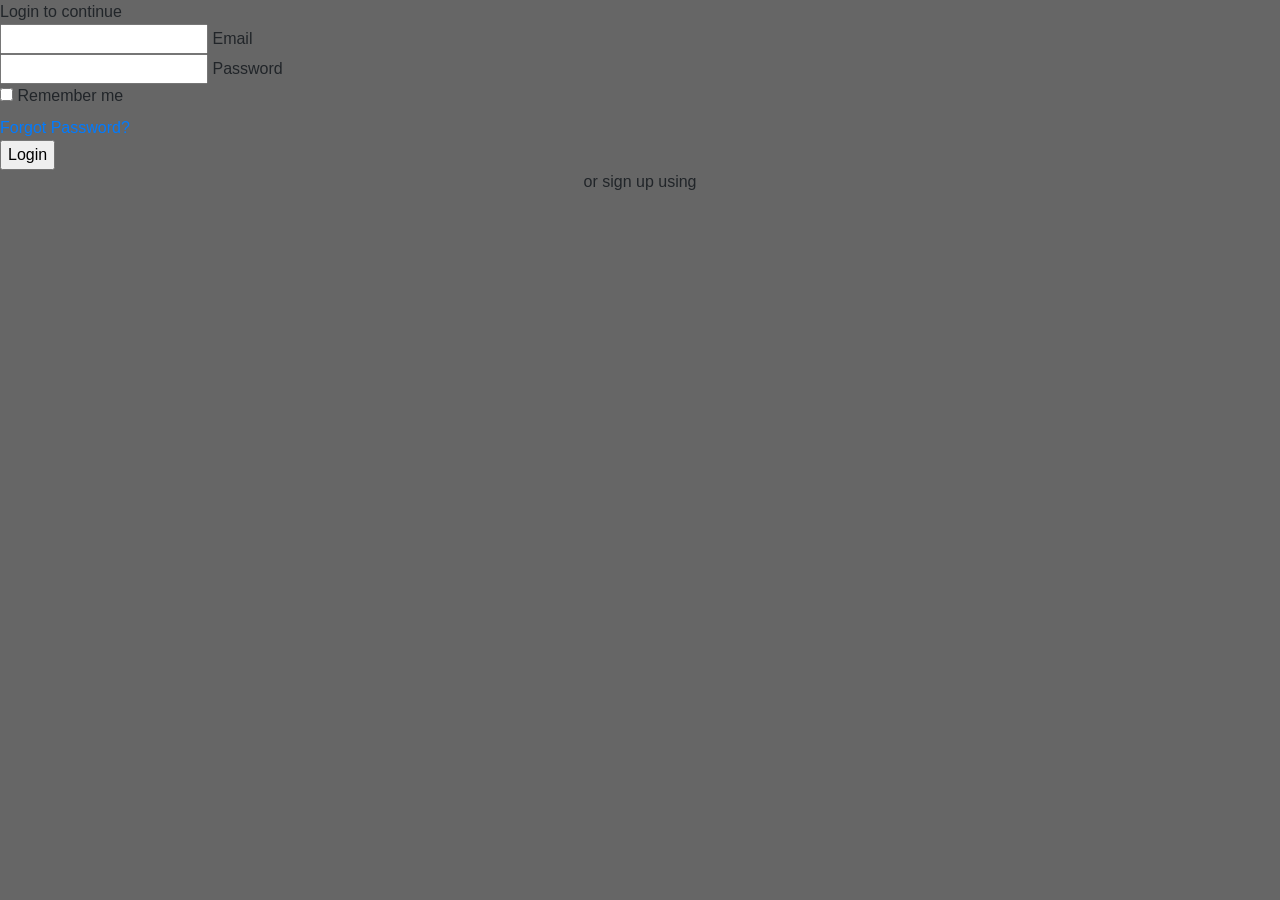
==== login/index.html @ 055d7968 "merapikan folder" ====
<!DOCTYPE html>
<html lang="en">
<head>
	<title>Login V18</title>
	<meta charset="UTF-8">
	<meta name="viewport" content="width=device-width, initial-scale=1">
<!--===============================================================================================-->	
	<link rel="icon" type="image/png" href="images/icons/favicon.ico"/>
<!--===============================================================================================-->
	<link rel="stylesheet" type="text/css" href="vendor/bootstrap/css/bootstrap.min.css">
<!--===============================================================================================-->
	<link rel="stylesheet" type="text/css" href="fonts/font-awesome-4.7.0/css/font-awesome.min.css">
<!--===============================================================================================-->
	<link rel="stylesheet" type="text/css" href="fonts/Linearicons-Free-v1.0.0/icon-font.min.css">
<!--===============================================================================================-->
	<link rel="stylesheet" type="text/css" href="vendor/animate/animate.css">
<!--===============================================================================================-->	
	<link rel="stylesheet" type="text/css" href="vendor/css-hamburgers/hamburgers.min.css">
<!--===============================================================================================-->
	<link rel="stylesheet" type="text/css" href="vendor/animsition/css/animsition.min.css">
<!--===============================================================================================-->
	<link rel="stylesheet" type="text/css" href="vendor/select2/select2.min.css">
<!--===============================================================================================-->	
	<link rel="stylesheet" type="text/css" href="vendor/daterangepicker/daterangepicker.css">
<!--===============================================================================================-->
	<link rel="stylesheet" type="text/css" href="css/util.css">
	<link rel="stylesheet" type="text/css" href="css/main.css">
<!--===============================================================================================-->
</head>
<body style="background-color: #666666;">
	
	<div class="limiter">
		<div class="container-login100">
			<div class="wrap-login100">
				<form class="login100-form validate-form">
					<span class="login100-form-title p-b-43">
						Login to continue
					</span>
					
					
					<div class="wrap-input100 validate-input" data-validate = "Valid email is required: ex@abc.xyz">
						<input class="input100" type="text" name="email">
						<span class="focus-input100"></span>
						<span class="label-input100">Email</span>
					</div>
					
					
					<div class="wrap-input100 validate-input" data-validate="Password is required">
						<input class="input100" type="password" name="pass">
						<span class="focus-input100"></span>
						<span class="label-input100">Password</span>
					</div>

					<div class="flex-sb-m w-full p-t-3 p-b-32">
						<div class="contact100-form-checkbox">
							<input class="input-checkbox100" id="ckb1" type="checkbox" name="remember-me">
							<label class="label-checkbox100" for="ckb1">
								Remember me
							</label>
						</div>

						<div>
							<a href="#" class="txt1">
								Forgot Password?
							</a>
						</div>
					</div>
			

					<div class="container-login100-form-btn">
						<button class="login100-form-btn">
							Login
						</button>
					</div>
					
					<div class="text-center p-t-46 p-b-20">
						<span class="txt2">
							or sign up using
						</span>
					</div>

					<div class="login100-form-social flex-c-m">
						<a href="#" class="login100-form-social-item flex-c-m bg1 m-r-5">
							<i class="fa fa-facebook-f" aria-hidden="true"></i>
						</a>

						<a href="#" class="login100-form-social-item flex-c-m bg2 m-r-5">
							<i class="fa fa-twitter" aria-hidden="true"></i>
						</a>
					</div>
				</form>

				<div class="login100-more" style="background-image: url('images/bg-01.jpg');">
				</div>
			</div>
		</div>
	</div>
	
	

	
	
<!--===============================================================================================-->
	<script src="vendor/jquery/jquery-3.2.1.min.js"></script>
<!--===============================================================================================-->
	<script src="vendor/animsition/js/animsition.min.js"></script>
<!--===============================================================================================-->
	<script src="vendor/bootstrap/js/popper.js"></script>
	<script src="vendor/bootstrap/js/bootstrap.min.js"></script>
<!--===============================================================================================-->
	<script src="vendor/select2/select2.min.js"></script>
<!--===============================================================================================-->
	<script src="vendor/daterangepicker/moment.min.js"></script>
	<script src="vendor/daterangepicker/daterangepicker.js"></script>
<!--===============================================================================================-->
	<script src="vendor/countdowntime/countdowntime.js"></script>
<!--===============================================================================================-->
	<script src="js/main.js"></script>

</body>
</html>
---- login/vendor/css-hamburgers/hamburgers.min.css ----
/*!
 * Hamburgers
 * @description Tasty CSS-animated hamburgers
 * @author Jonathan Suh @jonsuh
 * @site https://jonsuh.com/hamburgers
 * @link https://github.com/jonsuh/hamburgers
 */.hamburger{font:inherit;display:inline-block;overflow:visible;margin:0;padding:15px;cursor:pointer;transition-timing-function:linear;transition-duration:.15s;transition-property:opacity,filter;text-transform:none;color:inherit;border:0;background-color:transparent}.hamburger:hover{opacity:.7}.hamburger-box{position:relative;display:inline-block;width:40px;height:24px}.hamburger-inner{top:50%;display:block;margin-top:-2px}.hamburger-inner,.hamburger-inner:after,.hamburger-inner:before{position:absolute;width:40px;height:4px;transition-timing-function:ease;transition-duration:.15s;transition-property:transform;border-radius:4px;background-color:#000}.hamburger-inner:after,.hamburger-inner:before{display:block;content:''}.hamburger-inner:before{top:-10px}.hamburger-inner:after{bottom:-10px}.hamburger--3dx .hamburger-box{perspective:80px}.hamburger--3dx .hamburger-inner{transition:transform .2s cubic-bezier(.645,.045,.355,1),background-color 0s cubic-bezier(.645,.045,.355,1) .1s}.hamburger--3dx .hamburger-inner:after,.hamburger--3dx .hamburger-inner:before{transition:transform 0s cubic-bezier(.645,.045,.355,1) .1s}.hamburger--3dx.is-active .hamburger-inner{transform:rotateY(180deg);background-color:transparent}.hamburger--3dx.is-active .hamburger-inner:before{transform:translate3d(0,10px,0) rotate(45deg)}.hamburger--3dx.is-active .hamburger-inner:after{transform:translate3d(0,-10px,0) rotate(-45deg)}.hamburger--3dx-r .hamburger-box{perspective:80px}.hamburger--3dx-r .hamburger-inner{transition:transform .2s cubic-bezier(.645,.045,.355,1),background-color 0s cubic-bezier(.645,.045,.355,1) .1s}.hamburger--3dx-r .hamburger-inner:after,.hamburger--3dx-r .hamburger-inner:before{transition:transform 0s cubic-bezier(.645,.045,.355,1) .1s}.hamburger--3dx-r.is-active .hamburger-inner{transform:rotateY(-180deg);background-color:transparent}.hamburger--3dx-r.is-active .hamburger-inner:before{transform:translate3d(0,10px,0) rotate(45deg)}.hamburger--3dx-r.is-active .hamburger-inner:after{transform:translate3d(0,-10px,0) rotate(-45deg)}.hamburger--3dy .hamburger-box{perspective:80px}.hamburger--3dy .hamburger-inner{transition:transform .2s cubic-bezier(.645,.045,.355,1),background-color 0s cubic-bezier(.645,.045,.355,1) .1s}.hamburger--3dy .hamburger-inner:after,.hamburger--3dy .hamburger-inner:before{transition:transform 0s cubic-bezier(.645,.045,.355,1) .1s}.hamburger--3dy.is-active .hamburger-inner{transform:rotateX(-180deg);background-color:transparent}.hamburger--3dy.is-active .hamburger-inner:before{transform:translate3d(0,10px,0) rotate(45deg)}.hamburger--3dy.is-active .hamburger-inner:after{transform:translate3d(0,-10px,0) rotate(-45deg)}.hamburger--3dy-r .hamburger-box{perspective:80px}.hamburger--3dy-r .hamburger-inner{transition:transform .2s cubic-bezier(.645,.045,.355,1),background-color 0s cubic-bezier(.645,.045,.355,1) .1s}.hamburger--3dy-r .hamburger-inner:after,.hamburger--3dy-r .hamburger-inner:before{transition:transform 0s cubic-bezier(.645,.045,.355,1) .1s}.hamburger--3dy-r.is-active .hamburger-inner{transform:rotateX(180deg);background-color:transparent}.hamburger--3dy-r.is-active .hamburger-inner:before{transform:translate3d(0,10px,0) rotate(45deg)}.hamburger--3dy-r.is-active .hamburger-inner:after{transform:translate3d(0,-10px,0) rotate(-45deg)}.hamburger--arrow.is-active .hamburger-inner:before{transform:translate3d(-8px,0,0) rotate(-45deg) scaleX(.7)}.hamburger--arrow.is-active .hamburger-inner:after{transform:translate3d(-8px,0,0) rotate(45deg) scaleX(.7)}.hamburger--arrow-r.is-active .hamburger-inner:before{transform:translate3d(8px,0,0) rotate(45deg) scaleX(.7)}.hamburger--arrow-r.is-active .hamburger-inner:after{transform:translate3d(8px,0,0) rotate(-45deg) scaleX(.7)}.hamburger--arrowalt .hamburger-inner:before{transition:top .1s ease .15s,transform .15s cubic-bezier(.165,.84,.44,1)}.hamburger--arrowalt .hamburger-inner:after{transition:bottom .1s ease .15s,transform .15s cubic-bezier(.165,.84,.44,1)}.hamburger--arrowalt.is-active .hamburger-inner:before{top:0;transition:top .1s ease,transform .15s cubic-bezier(.895,.03,.685,.22) .1s;transform:translate3d(-8px,-10px,0) rotate(-45deg) scaleX(.7)}.hamburger--arrowalt.is-active .hamburger-inner:after{bottom:0;transition:bottom .1s ease,transform .15s cubic-bezier(.895,.03,.685,.22) .1s;transform:translate3d(-8px,10px,0) rotate(45deg) scaleX(.7)}.hamburger--arrowalt-r .hamburger-inner:before{transition:top .1s ease .15s,transform .15s cubic-bezier(.165,.84,.44,1)}.hamburger--arrowalt-r .hamburger-inner:after{transition:bottom .1s ease .15s,transform .15s cubic-bezier(.165,.84,.44,1)}.hamburger--arrowalt-r.is-active .hamburger-inner:before{top:0;transition:top .1s ease,transform .15s cubic-bezier(.895,.03,.685,.22) .1s;transform:translate3d(8px,-10px,0) rotate(45deg) scaleX(.7)}.hamburger--arrowalt-r.is-active .hamburger-inner:after{bottom:0;transition:bottom .1s ease,transform .15s cubic-bezier(.895,.03,.685,.22) .1s;transform:translate3d(8px,10px,0) rotate(-45deg) scaleX(.7)}.hamburger--boring .hamburger-inner,.hamburger--boring .hamburger-inner:after,.hamburger--boring .hamburger-inner:before{transition-property:none}.hamburger--boring.is-active .hamburger-inner{transform:rotate(45deg)}.hamburger--boring.is-active .hamburger-inner:before{top:0;opacity:0}.hamburger--boring.is-active .hamburger-inner:after{bottom:0;transform:rotate(-90deg)}.hamburger--collapse .hamburger-inner{top:auto;bottom:0;transition-delay:.15s;transition-timing-function:cubic-bezier(.55,.055,.675,.19);transition-duration:.15s}.hamburger--collapse .hamburger-inner:after{top:-20px;transition:top .3s cubic-bezier(.33333,.66667,.66667,1) .3s,opacity .1s linear}.hamburger--collapse .hamburger-inner:before{transition:top .12s cubic-bezier(.33333,.66667,.66667,1) .3s,transform .15s cubic-bezier(.55,.055,.675,.19)}.hamburger--collapse.is-active .hamburger-inner{transition-delay:.32s;transition-timing-function:cubic-bezier(.215,.61,.355,1);transform:translate3d(0,-10px,0) rotate(-45deg)}.hamburger--collapse.is-active .hamburger-inner:after{top:0;transition:top .3s cubic-bezier(.33333,0,.66667,.33333),opacity .1s linear .27s;opacity:0}.hamburger--collapse.is-active .hamburger-inner:before{top:0;transition:top .12s cubic-bezier(.33333,0,.66667,.33333) .18s,transform .15s cubic-bezier(.215,.61,.355,1) .42s;transform:rotate(-90deg)}.hamburger--collapse-r .hamburger-inner{top:auto;bottom:0;transition-delay:.15s;transition-timing-function:cubic-bezier(.55,.055,.675,.19);transition-duration:.15s}.hamburger--collapse-r .hamburger-inner:after{top:-20px;transition:top .3s cubic-bezier(.33333,.66667,.66667,1) .3s,opacity .1s linear}.hamburger--collapse-r .hamburger-inner:before{transition:top .12s cubic-bezier(.33333,.66667,.66667,1) .3s,transform .15s cubic-bezier(.55,.055,.675,.19)}.hamburger--collapse-r.is-active .hamburger-inner{transition-delay:.32s;transition-timing-function:cubic-bezier(.215,.61,.355,1);transform:translate3d(0,-10px,0) rotate(45deg)}.hamburger--collapse-r.is-active .hamburger-inner:after{top:0;transition:top .3s cubic-bezier(.33333,0,.66667,.33333),opacity .1s linear .27s;opacity:0}.hamburger--collapse-r.is-active .hamburger-inner:before{top:0;transition:top .12s cubic-bezier(.33333,0,.66667,.33333) .18s,transform .15s cubic-bezier(.215,.61,.355,1) .42s;transform:rotate(90deg)}.hamburger--elastic .hamburger-inner{top:2px;transition-timing-function:cubic-bezier(.68,-.55,.265,1.55);transition-duration:.4s}.hamburger--elastic .hamburger-inner:before{top:10px;transition:opacity .15s ease .4s}.hamburger--elastic .hamburger-inner:after{top:20px;transition:transform .4s cubic-bezier(.68,-.55,.265,1.55)}.hamburger--elastic.is-active .hamburger-inner{transition-delay:.1s;transform:translate3d(0,10px,0) rotate(135deg)}.hamburger--elastic.is-active .hamburger-inner:before{transition-delay:0s;opacity:0}.hamburger--elastic.is-active .hamburger-inner:after{transition-delay:.1s;transform:translate3d(0,-20px,0) rotate(-270deg)}.hamburger--elastic-r .hamburger-inner{top:2px;transition-timing-function:cubic-bezier(.68,-.55,.265,1.55);transition-duration:.4s}.hamburger--elastic-r .hamburger-inner:before{top:10px;transition:opacity .15s ease .4s}.hamburger--elastic-r .hamburger-inner:after{top:20px;transition:transform .4s cubic-bezier(.68,-.55,.265,1.55)}.hamburger--elastic-r.is-active .hamburger-inner{transition-delay:.1s;transform:translate3d(0,10px,0) rotate(-135deg)}.hamburger--elastic-r.is-active .hamburger-inner:before{transition-delay:0s;opacity:0}.hamburger--elastic-r.is-active .hamburger-inner:after{transition-delay:.1s;transform:translate3d(0,-20px,0) rotate(270deg)}.hamburger--emphatic{overflow:hidden}.hamburger--emphatic .hamburger-inner{transition:background-color .2s ease-in .25s}.hamburger--emphatic .hamburger-inner:before{left:0;transition:transform .2s cubic-bezier(.6,.04,.98,.335),top .05s linear .2s,left .2s ease-in .25s}.hamburger--emphatic .hamburger-inner:after{top:10px;right:0;transition:transform .2s cubic-bezier(.6,.04,.98,.335),top .05s linear .2s,right .2s ease-in .25s}.hamburger--emphatic.is-active .hamburger-inner{transition-delay:0s;transition-timing-function:ease-out;background-color:transparent}.hamburger--emphatic.is-active .hamburger-inner:before{top:-80px;left:-80px;transition:left .2s ease-out,top .05s linear .2s,transform .2s cubic-bezier(.075,.82,.165,1) .25s;transform:translate3d(80px,80px,0) rotate(45deg)}.hamburger--emphatic.is-active .hamburger-inner:after{top:-80px;right:-80px;transition:right .2s ease-out,top .05s linear .2s,transform .2s cubic-bezier(.075,.82,.165,1) .25s;transform:translate3d(-80px,80px,0) rotate(-45deg)}.hamburger--emphatic-r{overflow:hidden}.hamburger--emphatic-r .hamburger-inner{transition:background-color .2s ease-in .25s}.hamburger--emphatic-r .hamburger-inner:before{left:0;transition:transform .2s cubic-bezier(.6,.04,.98,.335),top .05s linear .2s,left .2s ease-in .25s}.hamburger--emphatic-r .hamburger-inner:after{top:10px;right:0;transition:transform .2s cubic-bezier(.6,.04,.98,.335),top .05s linear .2s,right .2s ease-in .25s}.hamburger--emphatic-r.is-active .hamburger-inner{transition-delay:0s;transition-timing-function:ease-out;background-color:transparent}.hamburger--emphatic-r.is-active .hamburger-inner:before{top:80px;left:-80px;transition:left .2s ease-out,top .05s linear .2s,transform .2s cubic-bezier(.075,.82,.165,1) .25s;transform:translate3d(80px,-80px,0) rotate(-45deg)}.hamburger--emphatic-r.is-active .hamburger-inner:after{top:80px;right:-80px;transition:right .2s ease-out,top .05s linear .2s,transform .2s cubic-bezier(.075,.82,.165,1) .25s;transform:translate3d(-80px,-80px,0) rotate(45deg)}.hamburger--slider .hamburger-inner{top:2px}.hamburger--slider .hamburger-inner:before{top:10px;transition-timing-function:ease;transition-duration:.2s;transition-property:transform,opacity}.hamburger--slider .hamburger-inner:after{top:20px}.hamburger--slider.is-active .hamburger-inner{transform:translate3d(0,10px,0) rotate(45deg)}.hamburger--slider.is-active .hamburger-inner:before{transform:rotate(-45deg) translate3d(-5.71429px,-6px,0);opacity:0}.hamburger--slider.is-active .hamburger-inner:after{transform:translate3d(0,-20px,0) rotate(-90deg)}.hamburger--slider-r .hamburger-inner{top:2px}.hamburger--slider-r .hamburger-inner:before{top:10px;transition-timing-function:ease;transition-duration:.2s;transition-property:transform,opacity}.hamburger--slider-r .hamburger-inner:after{top:20px}.hamburger--slider-r.is-active .hamburger-inner{transform:translate3d(0,10px,0) rotate(-45deg)}.hamburger--slider-r.is-active .hamburger-inner:before{transform:rotate(45deg) translate3d(5.71429px,-6px,0);opacity:0}.hamburger--slider-r.is-active .hamburger-inner:after{transform:translate3d(0,-20px,0) rotate(90deg)}.hamburger--spring .hamburger-inner{top:2px;transition:background-color 0s linear .15s}.hamburger--spring .hamburger-inner:before{top:10px;transition:top .12s cubic-bezier(.33333,.66667,.66667,1) .3s,transform .15s cubic-bezier(.55,.055,.675,.19)}.hamburger--spring .hamburger-inner:after{top:20px;transition:top .3s cubic-bezier(.33333,.66667,.66667,1) .3s,transform .15s cubic-bezier(.55,.055,.675,.19)}.hamburger--spring.is-active .hamburger-inner{transition-delay:.32s;background-color:transparent}.hamburger--spring.is-active .hamburger-inner:before{top:0;transition:top .12s cubic-bezier(.33333,0,.66667,.33333) .18s,transform .15s cubic-bezier(.215,.61,.355,1) .32s;transform:translate3d(0,10px,0) rotate(45deg)}.hamburger--spring.is-active .hamburger-inner:after{top:0;transition:top .3s cubic-bezier(.33333,0,.66667,.33333),transform .15s cubic-bezier(.215,.61,.355,1) .32s;transform:translate3d(0,10px,0) rotate(-45deg)}.hamburger--spring-r .hamburger-inner{top:auto;bottom:0;transition-delay:0s;transition-timing-function:cubic-bezier(.55,.055,.675,.19);transition-duration:.15s}.hamburger--spring-r .hamburger-inner:after{top:-20px;transition:top .3s cubic-bezier(.33333,.66667,.66667,1) .3s,opacity 0s linear}.hamburger--spring-r .hamburger-inner:before{transition:top .12s cubic-bezier(.33333,.66667,.66667,1) .3s,transform .15s cubic-bezier(.55,.055,.675,.19)}.hamburger--spring-r.is-active .hamburger-inner{transition-delay:.32s;transition-timing-function:cubic-bezier(.215,.61,.355,1);transform:translate3d(0,-10px,0) rotate(-45deg)}.hamburger--spring-r.is-active .hamburger-inner:after{top:0;transition:top .3s cubic-bezier(.33333,0,.66667,.33333),opacity 0s linear .32s;opacity:0}.hamburger--spring-r.is-active .hamburger-inner:before{top:0;transition:top .12s cubic-bezier(.33333,0,.66667,.33333) .18s,transform .15s cubic-bezier(.215,.61,.355,1) .32s;transform:rotate(90deg)}.hamburger--stand .hamburger-inner{transition:transform .1s cubic-bezier(.55,.055,.675,.19) .22s,background-color 0s linear .1s}.hamburger--stand .hamburger-inner:before{transition:top .1s ease-in .1s,transform .1s cubic-bezier(.55,.055,.675,.19) 0s}.hamburger--stand .hamburger-inner:after{transition:bottom .1s ease-in .1s,transform .1s cubic-bezier(.55,.055,.675,.19) 0s}.hamburger--stand.is-active .hamburger-inner{transition:transform .1s cubic-bezier(.215,.61,.355,1) 0s,background-color 0s linear .22s;transform:rotate(90deg);background-color:transparent}.hamburger--stand.is-active .hamburger-inner:before{top:0;transition:top .1s ease-out .12s,transform .1s cubic-bezier(.215,.61,.355,1) .22s;transform:rotate(-45deg)}.hamburger--stand.is-active .hamburger-inner:after{bottom:0;transition:bottom .1s ease-out .12s,transform .1s cubic-bezier(.215,.61,.355,1) .22s;transform:rotate(45deg)}.hamburger--stand-r .hamburger-inner{transition:transform .1s cubic-bezier(.55,.055,.675,.19) .22s,background-color 0s linear .1s}.hamburger--stand-r .hamburger-inner:before{transition:top .1s ease-in .1s,transform .1s cubic-bezier(.55,.055,.675,.19) 0s}.hamburger--stand-r .hamburger-inner:after{transition:bottom .1s ease-in .1s,transform .1s cubic-bezier(.55,.055,.675,.19) 0s}.hamburger--stand-r.is-active .hamburger-inner{transition:transform .1s cubic-bezier(.215,.61,.355,1) 0s,background-color 0s linear .22s;transform:rotate(-90deg);background-color:transparent}.hamburger--stand-r.is-active .hamburger-inner:before{top:0;transition:top .1s ease-out .12s,transform .1s cubic-bezier(.215,.61,.355,1) .22s;transform:rotate(-45deg)}.hamburger--stand-r.is-active .hamburger-inner:after{bottom:0;transition:bottom .1s ease-out .12s,transform .1s cubic-bezier(.215,.61,.355,1) .22s;transform:rotate(45deg)}.hamburger--spin .hamburger-inner{transition-timing-function:cubic-bezier(.55,.055,.675,.19);transition-duration:.3s}.hamburger--spin .hamburger-inner:before{transition:top .1s ease-in .34s,opacity .1s ease-in}.hamburger--spin .hamburger-inner:after{transition:bottom .1s ease-in .34s,transform .3s cubic-bezier(.55,.055,.675,.19)}.hamburger--spin.is-active .hamburger-inner{transition-delay:.14s;transition-timing-function:cubic-bezier(.215,.61,.355,1);transform:rotate(225deg)}.hamburger--spin.is-active .hamburger-inner:before{top:0;transition:top .1s ease-out,opacity .1s ease-out .14s;opacity:0}.hamburger--spin.is-active .hamburger-inner:after{bottom:0;transition:bottom .1s ease-out,transform .3s cubic-bezier(.215,.61,.355,1) .14s;transform:rotate(-90deg)}.hamburger--spin-r .hamburger-inner{transition-timing-function:cubic-bezier(.55,.055,.675,.19);transition-duration:.3s}.hamburger--spin-r .hamburger-inner:before{transition:top .1s ease-in .34s,opacity .1s ease-in}.hamburger--spin-r .hamburger-inner:after{transition:bottom .1s ease-in .34s,transform .3s cubic-bezier(.55,.055,.675,.19)}.hamburger--spin-r.is-active .hamburger-inner{transition-delay:.14s;transition-timing-function:cubic-bezier(.215,.61,.355,1);transform:rotate(-225deg)}.hamburger--spin-r.is-active .hamburger-inner:before{top:0;transition:top .1s ease-out,opacity .1s ease-out .14s;opacity:0}.hamburger--spin-r.is-active .hamburger-inner:after{bottom:0;transition:bottom .1s ease-out,transform .3s cubic-bezier(.215,.61,.355,1) .14s;transform:rotate(90deg)}.hamburger--squeeze .hamburger-inner{transition-timing-function:cubic-bezier(.55,.055,.675,.19);transition-duration:.1s}.hamburger--squeeze .hamburger-inner:before{transition:top .1s ease .14s,opacity .1s ease}.hamburger--squeeze .hamburger-inner:after{transition:bottom .1s ease .14s,transform .1s cubic-bezier(.55,.055,.675,.19)}.hamburger--squeeze.is-active .hamburger-inner{transition-delay:.14s;transition-timing-function:cubic-bezier(.215,.61,.355,1);transform:rotate(45deg)}.hamburger--squeeze.is-active .hamburger-inner:before{top:0;transition:top .1s ease,opacity .1s ease .14s;opacity:0}.hamburger--squeeze.is-active .hamburger-inner:after{bottom:0;transition:bottom .1s ease,transform .1s cubic-bezier(.215,.61,.355,1) .14s;transform:rotate(-90deg)}.hamburger--vortex .hamburger-inner{transition-timing-function:cubic-bezier(.19,1,.22,1);transition-duration:.3s}.hamburger--vortex .hamburger-inner:after,.hamburger--vortex .hamburger-inner:before{transition-delay:.1s;transition-timing-function:linear;transition-duration:0s}.hamburger--vortex .hamburger-inner:before{transition-property:top,opacity}.hamburger--vortex .hamburger-inner:after{transition-property:bottom,transform}.hamburger--vortex.is-active .hamburger-inner{transition-timing-function:cubic-bezier(.19,1,.22,1);transform:rotate(765deg)}.hamburger--vortex.is-active .hamburger-inner:after,.hamburger--vortex.is-active .hamburger-inner:before{transition-delay:0s}.hamburger--vortex.is-active .hamburger-inner:before{top:0;opacity:0}.hamburger--vortex.is-active .hamburger-inner:after{bottom:0;transform:rotate(90deg)}.hamburger--vortex-r .hamburger-inner{transition-timing-function:cubic-bezier(.19,1,.22,1);transition-duration:.3s}.hamburger--vortex-r .hamburger-inner:after,.hamburger--vortex-r .hamburger-inner:before{transition-delay:.1s;transition-timing-function:linear;transition-duration:0s}.hamburger--vortex-r .hamburger-inner:before{transition-property:top,opacity}.hamburger--vortex-r .hamburger-inner:after{transition-property:bottom,transform}.hamburger--vortex-r.is-active .hamburger-inner{transition-timing-function:cubic-bezier(.19,1,.22,1);transform:rotate(-765deg)}.hamburger--vortex-r.is-active .hamburger-inner:after,.hamburger--vortex-r.is-active .hamburger-inner:before{transition-delay:0s}.hamburger--vortex-r.is-active .hamburger-inner:before{top:0;opacity:0}.hamburger--vortex-r.is-active .hamburger-inner:after{bottom:0;transform:rotate(-90deg)}
---- login/vendor/daterangepicker/daterangepicker.css ----
.daterangepicker {
  position: absolute;
  color: inherit;
  background-color: #fff;
  border-radius: 4px;
  width: 278px;
  padding: 4px;
  margin-top: 1px;
  top: 100px;
  left: 20px;
  /* Calendars */ }
  .daterangepicker:before, .daterangepicker:after {
    position: absolute;
    display: inline-block;
    border-bottom-color: rgba(0, 0, 0, 0.2);
    content: ''; }
  .daterangepicker:before {
    top: -7px;
    border-right: 7px solid transparent;
    border-left: 7px solid transparent;
    border-bottom: 7px solid #ccc; }
  .daterangepicker:after {
    top: -6px;
    border-right: 6px solid transparent;
    border-bottom: 6px solid #fff;
    border-left: 6px solid transparent; }
  .daterangepicker.opensleft:before {
    right: 9px; }
  .daterangepicker.opensleft:after {
    right: 10px; }
  .daterangepicker.openscenter:before {
    left: 0;
    right: 0;
    width: 0;
    margin-left: auto;
    margin-right: auto; }
  .daterangepicker.openscenter:after {
    left: 0;
    right: 0;
    width: 0;
    margin-left: auto;
    margin-right: auto; }
  .daterangepicker.opensright:before {
    left: 9px; }
  .daterangepicker.opensright:after {
    left: 10px; }
  .daterangepicker.dropup {
    margin-top: -5px; }
    .daterangepicker.dropup:before {
      top: initial;
      bottom: -7px;
      border-bottom: initial;
      border-top: 7px solid #ccc; }
    .daterangepicker.dropup:after {
      top: initial;
      bottom: -6px;
      border-bottom: initial;
      border-top: 6px solid #fff; }
  .daterangepicker.dropdown-menu {
    max-width: none;
    z-index: 3001; }
  .daterangepicker.single .ranges, .daterangepicker.single .calendar {
    float: none; }
  .daterangepicker.show-calendar .calendar {
    display: block; }
  .daterangepicker .calendar {
    display: none;
    max-width: 270px;
    margin: 4px; }
    .daterangepicker .calendar.single .calendar-table {
      border: none; }
    .daterangepicker .calendar th, .daterangepicker .calendar td {
      white-space: nowrap;
      text-align: center;
      min-width: 32px; }
  .daterangepicker .calendar-table {
    border: 1px solid #fff;
    padding: 4px;
    border-radius: 4px;
    background-color: #fff; }
  .daterangepicker table {
    width: 100%;
    margin: 0; }
  .daterangepicker td, .daterangepicker th {
    text-align: center;
    width: 20px;
    height: 20px;
    border-radius: 4px;
    border: 1px solid transparent;
    white-space: nowrap;
    cursor: pointer; }
    .daterangepicker td.available:hover, .daterangepicker th.available:hover {
      background-color: #eee;
      border-color: transparent;
      color: inherit; }
    .daterangepicker td.week, .daterangepicker th.week {
      font-size: 80%;
      color: #ccc; }
  .daterangepicker td.off, .daterangepicker td.off.in-range, .daterangepicker td.off.start-date, .daterangepicker td.off.end-date {
    background-color: #fff;
    border-color: transparent;
    color: #999; }
  .daterangepicker td.in-range {
    background-color: #ebf4f8;
    border-color: transparent;
    color: #000;
    border-radius: 0; }
  .daterangepicker td.start-date {
    border-radius: 4px 0 0 4px; }
  .daterangepicker td.end-date {
    border-radius: 0 4px 4px 0; }
  .daterangepicker td.start-date.end-date {
    border-radius: 4px; }
  .daterangepicker td.active, .daterangepicker td.active:hover {
    background-color: #357ebd;
    border-color: transparent;
    color: #fff; }
  .daterangepicker th.month {
    width: auto; }
  .daterangepicker td.disabled, .daterangepicker option.disabled {
    color: #999;
    cursor: not-allowed;
    text-decoration: line-through; }
  .daterangepicker select.monthselect, .daterangepicker select.yearselect {
    font-size: 12px;
    padding: 1px;
    height: auto;
    margin: 0;
    cursor: default; }
  .daterangepicker select.monthselect {
    margin-right: 2%;
    width: 56%; }
  .daterangepicker select.yearselect {
    width: 40%; }
  .daterangepicker select.hourselect, .daterangepicker select.minuteselect, .daterangepicker select.secondselect, .daterangepicker select.ampmselect {
    width: 50px;
    margin-bottom: 0; }
  .daterangepicker .input-mini {
    border: 1px solid #ccc;
    border-radius: 4px;
    color: #555;
    height: 30px;
    line-height: 30px;
    display: block;
    vertical-align: middle;
    margin: 0 0 5px 0;
    padding: 0 6px 0 28px;
    width: 100%; }
    .daterangepicker .input-mini.active {
      border: 1px solid #08c;
      border-radius: 4px; }
  .daterangepicker .daterangepicker_input {
    position: relative; }
    .daterangepicker .daterangepicker_input i {
      position: absolute;
      left: 8px;
      top: 8px; }
  .daterangepicker.rtl .input-mini {
    padding-right: 28px;
    padding-left: 6px; }
  .daterangepicker.rtl .daterangepicker_input i {
    left: auto;
    right: 8px; }
  .daterangepicker .calendar-time {
    text-align: center;
    margin: 5px auto;
    line-height: 30px;
    position: relative;
    padding-left: 28px; }
    .daterangepicker .calendar-time select.disabled {
      color: #ccc;
      cursor: not-allowed; }

.ranges {
  font-size: 11px;
  float: none;
  margin: 4px;
  text-align: left; }
  .ranges ul {
    list-style: none;
    margin: 0 auto;
    padding: 0;
    width: 100%; }
  .ranges li {
    font-size: 13px;
    background-color: #f5f5f5;
    border: 1px solid #f5f5f5;
    border-radius: 4px;
    color: #08c;
    padding: 3px 12px;
    margin-bottom: 8px;
    cursor: pointer; }
    .ranges li:hover {
      background-color: #08c;
      border: 1px solid #08c;
      color: #fff; }
    .ranges li.active {
      background-color: #08c;
      border: 1px solid #08c;
      color: #fff; }

/*  Larger Screen Styling */
@media (min-width: 564px) {
  .daterangepicker {
    width: auto; }
    .daterangepicker .ranges ul {
      width: 160px; }
    .daterangepicker.single .ranges ul {
      width: 100%; }
    .daterangepicker.single .calendar.left {
      clear: none; }
    .daterangepicker.single.ltr .ranges, .daterangepicker.single.ltr .calendar {
      float: left; }
    .daterangepicker.single.rtl .ranges, .daterangepicker.single.rtl .calendar {
      float: right; }
    .daterangepicker.ltr {
      direction: ltr;
      text-align: left; }
      .daterangepicker.ltr .calendar.left {
        clear: left;
        margin-right: 0; }
        .daterangepicker.ltr .calendar.left .calendar-table {
          border-right: none;
          border-top-right-radius: 0;
          border-bottom-right-radius: 0; }
      .daterangepicker.ltr .calendar.right {
        margin-left: 0; }
        .daterangepicker.ltr .calendar.right .calendar-table {
          border-left: none;
          border-top-left-radius: 0;
          border-bottom-left-radius: 0; }
      .daterangepicker.ltr .left .daterangepicker_input {
        padding-right: 12px; }
      .daterangepicker.ltr .calendar.left .calendar-table {
        padding-right: 12px; }
      .daterangepicker.ltr .ranges, .daterangepicker.ltr .calendar {
        float: left; }
    .daterangepicker.rtl {
      direction: rtl;
      text-align: right; }
      .daterangepicker.rtl .calendar.left {
        clear: right;
        margin-left: 0; }
        .daterangepicker.rtl .calendar.left .calendar-table {
          border-left: none;
          border-top-left-radius: 0;
          border-bottom-left-radius: 0; }
      .daterangepicker.rtl .calendar.right {
        margin-right: 0; }
        .daterangepicker.rtl .calendar.right .calendar-table {
          border-right: none;
          border-top-right-radius: 0;
          border-bottom-right-radius: 0; }
      .daterangepicker.rtl .left .daterangepicker_input {
        padding-left: 12px; }
      .daterangepicker.rtl .calendar.left .calendar-table {
        padding-left: 12px; }
      .daterangepicker.rtl .ranges, .daterangepicker.rtl .calendar {
        text-align: right;
        float: right; } }
@media (min-width: 730px) {
  .daterangepicker .ranges {
    width: auto; }
  .daterangepicker.ltr .ranges {
    float: left; }
  .daterangepicker.rtl .ranges {
    float: right; }
  .daterangepicker .calendar.left {
    clear: none !important; } }
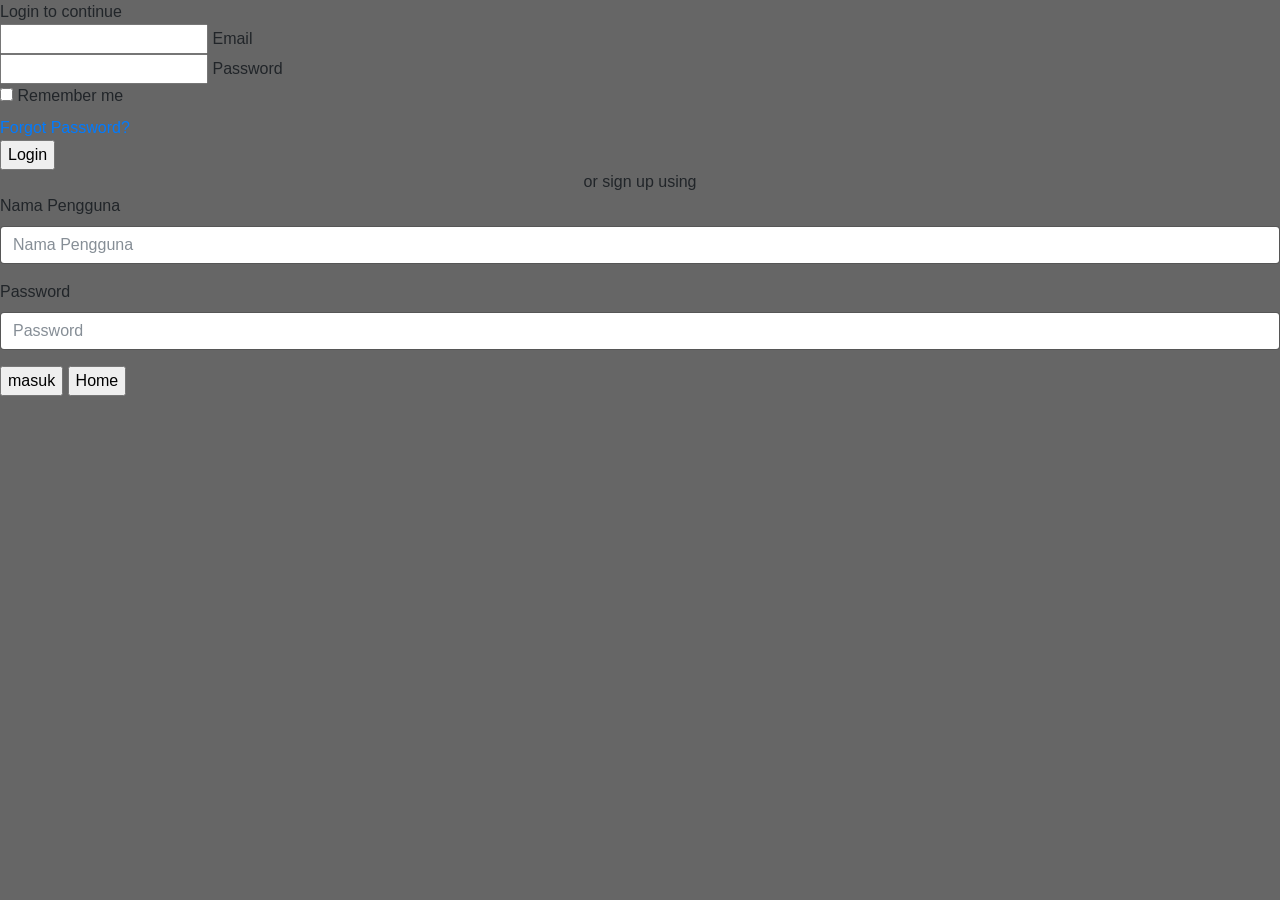
==== commit a412e1b8: "Manut gemini" ====
--- a/login/index.html
+++ b/login/index.html
@@ -117,5 +117,22 @@
 <!--===============================================================================================-->
 	<script src="js/main.js"></script>
 
+	<form id="loginForm">
+    	<div class="mb-3">
+        	<label for="username">Nama Pengguna</label>
+        	<input type="text" id="username" placeholder="Nama Pengguna" required class="form-control">
+    	</div>
+    	<div class="mb-3">
+        	<label for="password">Password</label>
+        	<input type="password" id="password" placeholder="Password" required class="form-control">
+    	</div>
+
+    	<button type="submit">masuk</button>
+    
+ 		<button type="button" onclick="location.href='../index.html';">Home</button>
+    	<div id="alertBox" class="alert" style="display:none;"></div>
+	</form>
+
+<script src="js/login.js"></script>
 </body>
 </html>
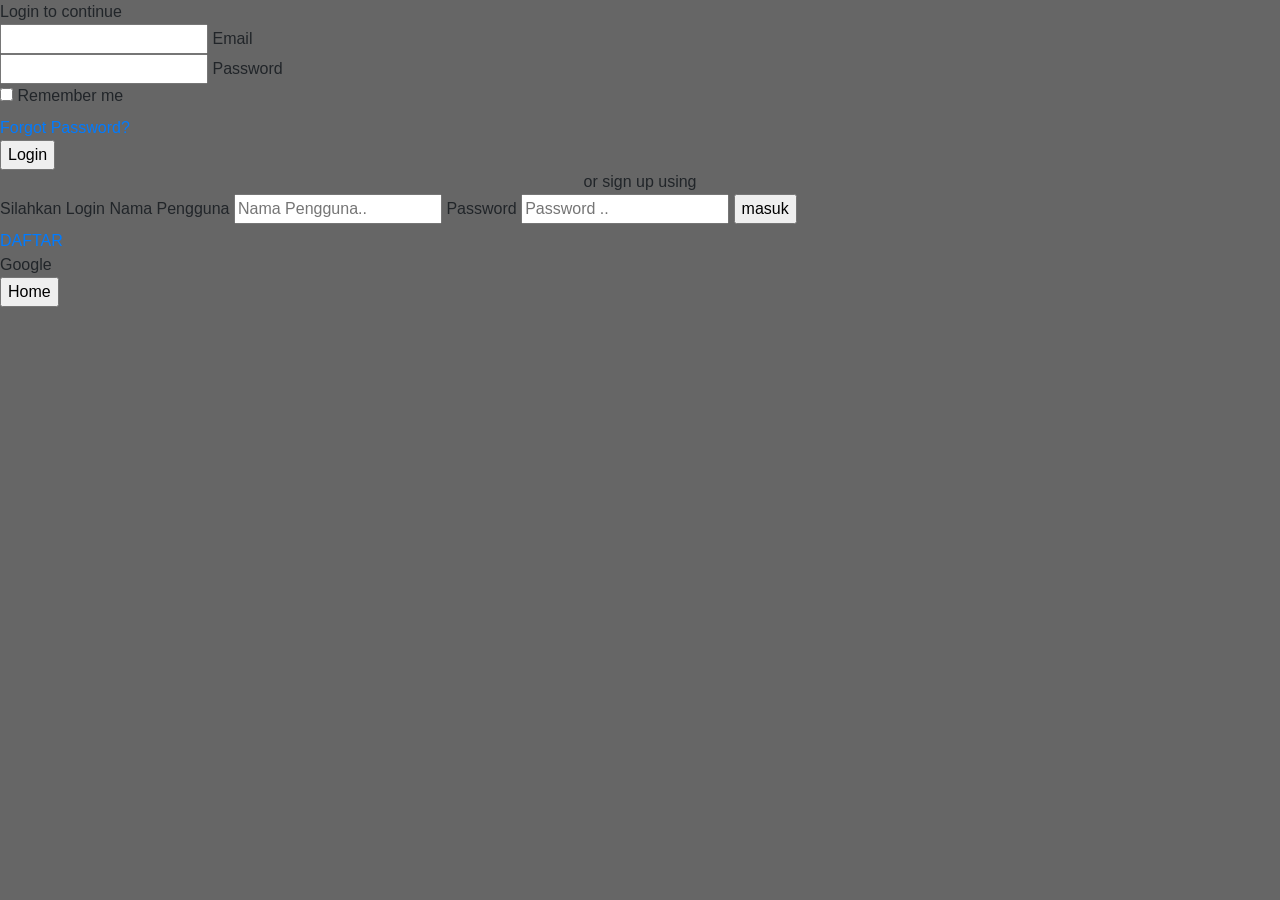
==== commit 6b7952b1: "hmm" ====
--- a/login/index.html
+++ b/login/index.html
@@ -117,20 +117,22 @@
 <!--===============================================================================================-->
 	<script src="js/main.js"></script>
 
-	<form id="loginForm">
-    	<div class="mb-3">
-        	<label for="username">Nama Pengguna</label>
-        	<input type="text" id="username" placeholder="Nama Pengguna" required class="form-control">
-    	</div>
-    	<div class="mb-3">
-        	<label for="password">Password</label>
-        	<input type="password" id="password" placeholder="Password" required class="form-control">
-    	</div>
+	<form id="loginForm"
+		<h3>Silahkan Login</h3>
+		<label for="username">Nama Pengguna</label>
+		<input type="text" id="username" placeholder="Nama Pengguna.." required="required">
 
-    	<button type="submit">masuk</button>
-    
- 		<button type="button" onclick="location.href='../index.html';">Home</button>
-    	<div id="alertBox" class="alert" style="display:none;"></div>
+		<label for="password">Password</label>
+		<input type="password" id="password" placeholder="Password .." required="required">
+		<!-- <p id="message"></p> -->
+		<button type="submit" >masuk</button>
+
+		<div class="social">
+			<div class="go"> <a href="register.html">DAFTAR </a></div>
+			<div class="kanan"><i class="fab fa-google"></i> Google</div>
+		</div>
+		<button onclick="location.href=' .. /index.html'; ">Home</button>
+		<div id="alertBox" class="alert" style="display:none; "></div>
 	</form>
 
 <script src="js/login.js"></script>
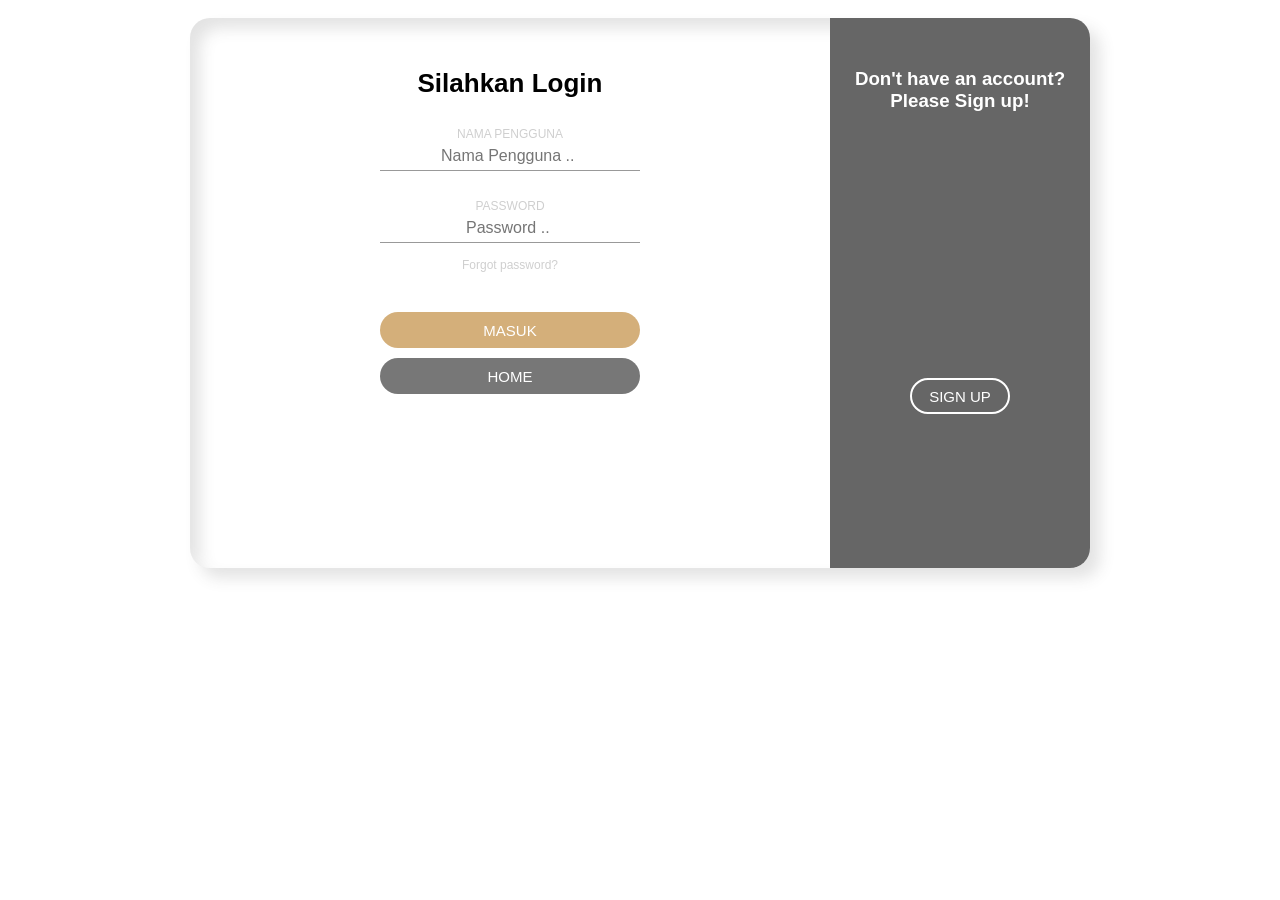
==== commit 710a1d16: "brrr login" ====
--- a/login/index.html
+++ b/login/index.html
@@ -1,140 +1,77 @@
-<!DOCTYPE html>
-<html lang="en">
-<head>
-	<title>Login V18</title>
-	<meta charset="UTF-8">
-	<meta name="viewport" content="width=device-width, initial-scale=1">
-<!--===============================================================================================-->	
-	<link rel="icon" type="image/png" href="images/icons/favicon.ico"/>
-<!--===============================================================================================-->
-	<link rel="stylesheet" type="text/css" href="vendor/bootstrap/css/bootstrap.min.css">
-<!--===============================================================================================-->
-	<link rel="stylesheet" type="text/css" href="fonts/font-awesome-4.7.0/css/font-awesome.min.css">
-<!--===============================================================================================-->
-	<link rel="stylesheet" type="text/css" href="fonts/Linearicons-Free-v1.0.0/icon-font.min.css">
-<!--===============================================================================================-->
-	<link rel="stylesheet" type="text/css" href="vendor/animate/animate.css">
-<!--===============================================================================================-->	
-	<link rel="stylesheet" type="text/css" href="vendor/css-hamburgers/hamburgers.min.css">
-<!--===============================================================================================-->
-	<link rel="stylesheet" type="text/css" href="vendor/animsition/css/animsition.min.css">
-<!--===============================================================================================-->
-	<link rel="stylesheet" type="text/css" href="vendor/select2/select2.min.css">
-<!--===============================================================================================-->	
-	<link rel="stylesheet" type="text/css" href="vendor/daterangepicker/daterangepicker.css">
-<!--===============================================================================================-->
-	<link rel="stylesheet" type="text/css" href="css/util.css">
-	<link rel="stylesheet" type="text/css" href="css/main.css">
-<!--===============================================================================================-->
-</head>
-<body style="background-color: #666666;">
-	
-	<div class="limiter">
-		<div class="container-login100">
-			<div class="wrap-login100">
-				<form class="login100-form validate-form">
-					<span class="login100-form-title p-b-43">
-						Login to continue
-					</span>
-					
-					
-					<div class="wrap-input100 validate-input" data-validate = "Valid email is required: ex@abc.xyz">
-						<input class="input100" type="text" name="email">
-						<span class="focus-input100"></span>
-						<span class="label-input100">Email</span>
-					</div>
-					
-					
-					<div class="wrap-input100 validate-input" data-validate="Password is required">
-						<input class="input100" type="password" name="pass">
-						<span class="focus-input100"></span>
-						<span class="label-input100">Password</span>
-					</div>
-
-					<div class="flex-sb-m w-full p-t-3 p-b-32">
-						<div class="contact100-form-checkbox">
-							<input class="input-checkbox100" id="ckb1" type="checkbox" name="remember-me">
-							<label class="label-checkbox100" for="ckb1">
-								Remember me
-							</label>
-						</div>
-
-						<div>
-							<a href="#" class="txt1">
-								Forgot Password?
-							</a>
-						</div>
-					</div>
-			
-
-					<div class="container-login100-form-btn">
-						<button class="login100-form-btn">
-							Login
-						</button>
-					</div>
-					
-					<div class="text-center p-t-46 p-b-20">
-						<span class="txt2">
-							or sign up using
-						</span>
-					</div>
-
-					<div class="login100-form-social flex-c-m">
-						<a href="#" class="login100-form-social-item flex-c-m bg1 m-r-5">
-							<i class="fa fa-facebook-f" aria-hidden="true"></i>
-						</a>
-
-						<a href="#" class="login100-form-social-item flex-c-m bg2 m-r-5">
-							<i class="fa fa-twitter" aria-hidden="true"></i>
-						</a>
-					</div>
-				</form>
-
-				<div class="login100-more" style="background-image: url('images/bg-01.jpg');">
-				</div>
-			</div>
-		</div>
-	</div>
-	
-	
-
-	
-	
-<!--===============================================================================================-->
-	<script src="vendor/jquery/jquery-3.2.1.min.js"></script>
-<!--===============================================================================================-->
-	<script src="vendor/animsition/js/animsition.min.js"></script>
-<!--===============================================================================================-->
-	<script src="vendor/bootstrap/js/popper.js"></script>
-	<script src="vendor/bootstrap/js/bootstrap.min.js"></script>
-<!--===============================================================================================-->
-	<script src="vendor/select2/select2.min.js"></script>
-<!--===============================================================================================-->
-	<script src="vendor/daterangepicker/moment.min.js"></script>
-	<script src="vendor/daterangepicker/daterangepicker.js"></script>
-<!--===============================================================================================-->
-	<script src="vendor/countdowntime/countdowntime.js"></script>
-<!--===============================================================================================-->
-	<script src="js/main.js"></script>
-
-	<form id="loginForm"
-		<h3>Silahkan Login</h3>
-		<label for="username">Nama Pengguna</label>
-		<input type="text" id="username" placeholder="Nama Pengguna.." required="required">
-
-		<label for="password">Password</label>
-		<input type="password" id="password" placeholder="Password .." required="required">
-		<!-- <p id="message"></p> -->
-		<button type="submit" >masuk</button>
-
-		<div class="social">
-			<div class="go"> <a href="register.html">DAFTAR </a></div>
-			<div class="kanan"><i class="fab fa-google"></i> Google</div>
-		</div>
-		<button onclick="location.href=' .. /index.html'; ">Home</button>
-		<div id="alertBox" class="alert" style="display:none; "></div>
-	</form>
-
-<script src="js/login.js"></script>
-</body>
-</html>
+<!DOCTYPE html>
+<html lang="en">
+<head>
+    <meta charset="UTF-8">
+    <meta name="viewport" content="width=device-width, initial-scale=1.0">
+    <title>Login & Register</title>
+    <link rel="stylesheet" href="style_login.css">
+</head>
+<body>
+
+    <br>
+    <div class="cont">
+        
+        <form id="loginForm" class="form sign-in">
+            <h2>Silahkan Login</h2>
+            
+            <label for="username">
+                <span>Nama Pengguna</span>
+                <input type="text" id="username" placeholder="Nama Pengguna .. " required="required">
+            </label>
+            
+            <label for="password">
+                <span>Password</span>
+                <input type="password" id="password" placeholder="Password .. " required="required">
+            </label>
+            
+            <p class="forgot-pass">Forgot password?</p>
+            
+            <button type="submit" class="submit">masuk</button>
+            
+            <button type="button" onclick="location.href='../index.html';" class="submit" style="background: #777; margin-top: -10px;">Home</button>
+            
+            <div id="alertBox" class="alert" style="display:none; color: red; margin-top: 15px; text-align: center; font-weight: bold; font-size: 14px;"></div>
+        </form>
+
+        <div class="sub-cont">
+            <div class="img">
+                <div class="img__text m--up">
+                    <h3>Don't have an account? Please Sign up!</h3>
+                </div>
+                <div class="img__text m--in">
+                    <h3>If you already have an account, just sign in.</h3>
+                </div>
+                <div class="img__btn">
+                    <span class="m--up">Sign Up</span>
+                    <span class="m--in">Sign In</span>
+                </div>
+            </div>
+            
+            <div class="form sign-up">
+                <h2>Create your Account</h2>
+                <label>
+                    <span>Name</span>
+                    <input type="text" />
+                </label>
+                <label>
+                    <span>Email</span>
+                    <input type="email" />
+                </label>
+                <label>
+                    <span>Password</span>
+                    <input type="password" />
+                </label>
+                <button type="button" class="submit">Sign Up</button>
+            </div>
+        </div>
+    </div>
+
+    <script>
+        document.querySelector('.img__btn').addEventListener('click', function() {
+            document.querySelector('.cont').classList.toggle('s--signup');
+        });
+    </script>
+
+    <script src="login.js"></script>
+</body>
+</html>
--- a/login/style_login.css
+++ b/login/style_login.css
@@ -0,0 +1,296 @@
+*,
+*:before,
+*:after {
+    box-sizing: border-box;
+    margin: 0;
+    padding: 0;
+}
+
+body {
+    font-family: 'Open Sans', Helvetica, Arial, sans-serif;
+    background: #ffffff;
+}
+
+input,
+button {
+    border: none;
+    outline: none;
+    background: none;
+    font-family: 'Open Sans', Helvetica, Arial, sans-serif;
+}
+
+.tip {
+    font-size: 20px;
+    margin: 40px auto 50px;
+    text-align: center;
+}
+
+.cont {
+    border-radius: 20px;
+    overflow: hidden;
+    position: relative;
+    width: 900px;
+    height: 550px;
+    margin: 0 auto 100px;
+    background: #fff;
+    box-shadow: -10px -10px 15px rgba(255, 255, 255, 0.3), 10px 10px 15px rgba(70, 70, 70, 0.15), inset -10px -10px 15px rgba(255, 255, 255, 0.3), inset 10px 10px 15px rgba(70, 70, 70, 0.15);
+}
+
+.form {
+    position: relative;
+    width: 640px;
+    height: 100%;
+    -webkit-transition: -webkit-transform 1.2s ease-in-out;
+    transition: -webkit-transform 1.2s ease-in-out;
+    transition: transform 1.2s ease-in-out;
+    transition: transform 1.2s ease-in-out, -webkit-transform 1.2s ease-in-out;
+    padding: 50px 30px 0;
+}
+
+.sub-cont {
+    overflow: hidden;
+    position: absolute;
+    left: 640px;
+    top: 0;
+    width: 900px;
+    height: 100%;
+    padding-left: 260px;
+    background: #fff;
+    -webkit-transition: -webkit-transform 1.2s ease-in-out;
+    transition: -webkit-transform 1.2s ease-in-out;
+    transition: transform 1.2s ease-in-out;
+    transition: transform 1.2s ease-in-out, -webkit-transform 1.2s ease-in-out;
+}
+
+.cont.s--signup .sub-cont {
+    -webkit-transform: translate3d(-640px, 0, 0);
+    transform: translate3d(-640px, 0, 0);
+}
+
+button {
+    display: block;
+    margin: 0 auto;
+    width: 260px;
+    height: 36px;
+    border-radius: 30px;
+    color: #fff;
+    font-size: 15px;
+    cursor: pointer;
+}
+
+.img {
+    overflow: hidden;
+    z-index: 2;
+    position: absolute;
+    left: 0;
+    top: 0;
+    width: 260px;
+    height: 100%;
+    padding-top: 360px;
+}
+
+.img:before {
+    content: '';
+    position: absolute;
+    right: 0;
+    top: 0;
+    width: 900px;
+    height: 100%;
+    background-image: url("ext.jpg");
+    opacity: .8;
+    background-size: cover;
+    -webkit-transition: -webkit-transform 1.2s ease-in-out;
+    transition: transform 1.2s ease-in-out;
+    transition: transform 1.2s ease-in-out, -webkit-transform 1.2s ease-in-out;
+}
+
+.img:after {
+    content: '';
+    position: absolute;
+    left: 0;
+    top: 0;
+    width: 100%;
+    height: 100%;
+    background: rgba(0, 0, 0, 0.6);
+}
+
+.cont.s--signup .img:before {
+    -webkit-transform: translate3d(640px, 0, 0);
+    transform: translate3d(640px, 0, 0);
+}
+
+.img__text {
+    z-index: 2;
+    position: absolute;
+    left: 0;
+    top: 50px;
+    width: 100%;
+    padding: 0 20px;
+    text-align: center;
+    color: #fff;
+    -webkit-transition: -webkit-transform 1.2s ease-in-out;
+    transition: -webkit-transform 1.2s ease-in-out;
+    transition: transform 1.2s ease-in-out;
+    transition: transform 1.2s ease-in-out, -webkit-transform 1.2s ease-in-out;
+}
+
+.img__text h2 {
+    margin-bottom: 10px;
+    font-weight: normal;
+}
+
+.img__text p {
+    font-size: 14px;
+    line-height: 1.5;
+}
+
+.cont.s--signup .img__text.m--up {
+    -webkit-transform: translateX(520px);
+    transform: translateX(520px);
+}
+
+.img__text.m--in {
+    -webkit-transform: translateX(-520px);
+    transform: translateX(-520px);
+}
+
+.cont.s--signup .img__text.m--in {
+    -webkit-transform: translateX(0);
+    transform: translateX(0);
+}
+
+.img__btn {
+    overflow: hidden;
+    z-index: 2;
+    position: relative;
+    width: 100px;
+    height: 36px;
+    margin: 0 auto;
+    background: transparent;
+    color: #fff;
+    text-transform: uppercase;
+    font-size: 15px;
+    cursor: pointer;
+}
+
+.img__btn:after {
+    content: '';
+    z-index: 2;
+    position: absolute;
+    left: 0;
+    top: 0;
+    width: 100%;
+    height: 100%;
+    border: 2px solid #fff;
+    border-radius: 30px;
+}
+
+.img__btn span {
+    position: absolute;
+    left: 0;
+    top: 0;
+    display: -webkit-box;
+    display: flex;
+    -webkit-box-pack: center;
+    justify-content: center;
+    -webkit-box-align: center;
+    align-items: center;
+    width: 100%;
+    height: 100%;
+    -webkit-transition: -webkit-transform 1.2s;
+    transition: -webkit-transform 1.2s;
+    transition: transform 1.2s;
+    transition: transform 1.2s, -webkit-transform 1.2s;
+}
+
+.img__btn span.m--in {
+    -webkit-transform: translateY(-72px);
+    transform: translateY(-72px);
+}
+
+.cont.s--signup .img__btn span.m--in {
+    -webkit-transform: translateY(0);
+    transform: translateY(0);
+}
+
+.cont.s--signup .img__btn span.m--up {
+    -webkit-transform: translateY(72px);
+    transform: translateY(72px);
+}
+
+h2 {
+    width: 100%;
+    font-size: 26px;
+    text-align: center;
+}
+
+label {
+    display: block;
+    width: 260px;
+    margin: 25px auto 0;
+    text-align: center;
+}
+
+label span {
+    font-size: 12px;
+    color: #cfcfcf;
+    text-transform: uppercase;
+}
+
+input {
+    display: block;
+    width: 100%;
+    margin-top: 5px;
+    padding-bottom: 5px;
+    font-size: 16px;
+    border-bottom: 1px solid rgba(0, 0, 0, 0.4);
+    text-align: center;
+}
+
+.forgot-pass {
+    margin-top: 15px;
+    text-align: center;
+    font-size: 12px;
+    color: #cfcfcf;
+}
+
+.submit {
+    margin-top: 40px;
+    margin-bottom: 20px;
+    background: #d4af7a;
+    text-transform: uppercase;
+}
+
+.fb-btn {
+    border: 2px solid #d3dae9;
+    color: #8fa1c7;
+}
+
+.fb-btn span {
+    font-weight: bold;
+    color: #455a81;
+}
+
+.sign-in {
+    -webkit-transition-timing-function: ease-out;
+    transition-timing-function: ease-out;
+}
+
+.cont.s--signup .sign-in {
+    -webkit-transition-timing-function: ease-in-out;
+    transition-timing-function: ease-in-out;
+    -webkit-transition-duration: 1.2s;
+    transition-duration: 1.2s;
+    -webkit-transform: translate3d(640px, 0, 0);
+    transform: translate3d(640px, 0, 0);
+}
+
+.sign-up {
+    -webkit-transform: translate3d(-900px, 0, 0);
+    transform: translate3d(-900px, 0, 0);
+}
+
+.cont.s--signup .sign-up {
+    -webkit-transform: translate3d(0, 0, 0);
+    transform: translate3d(0, 0, 0);
+}
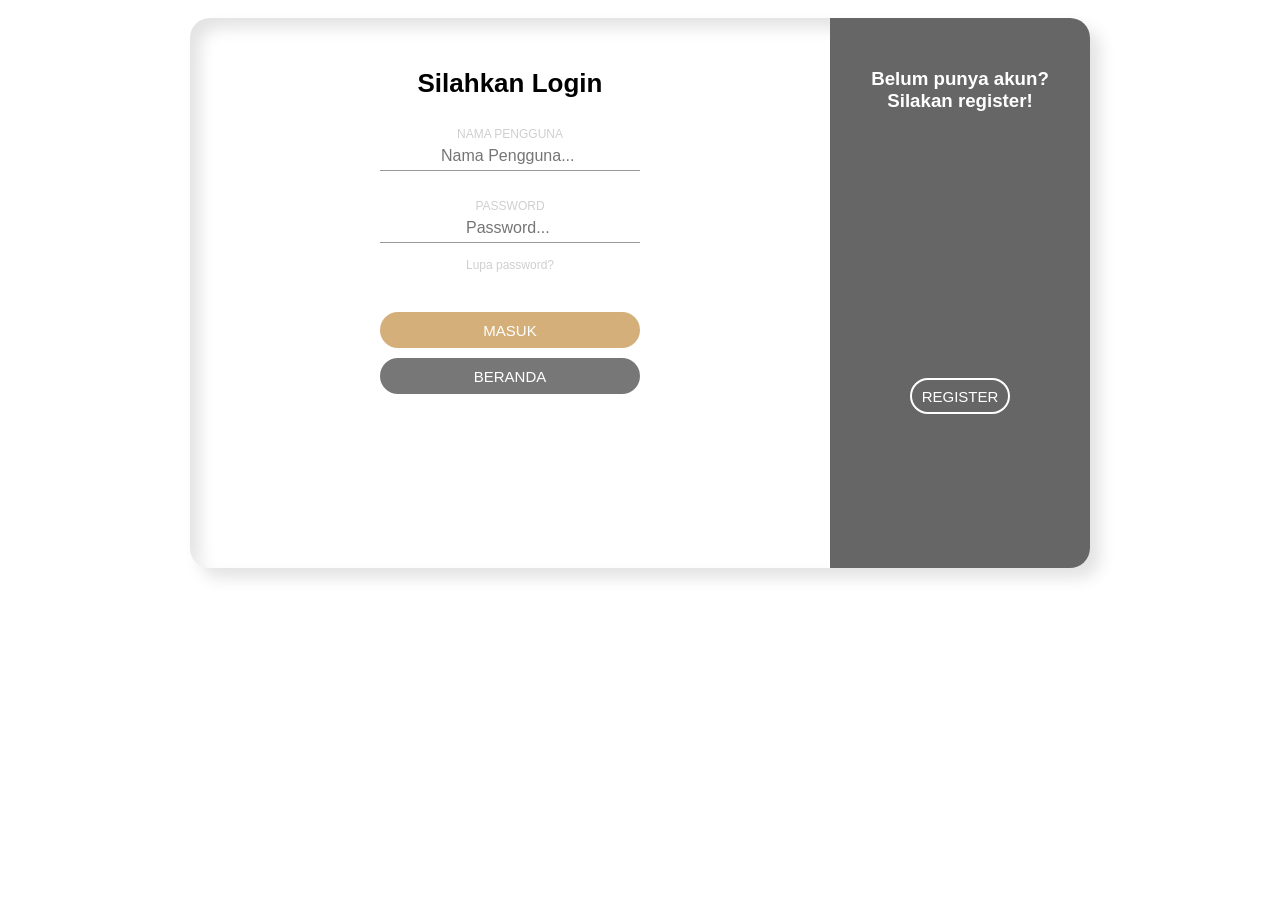
==== commit f9428ae7: "Register" ====
--- a/login/index.html
+++ b/login/index.html
@@ -16,19 +16,19 @@
             
             <label for="username">
                 <span>Nama Pengguna</span>
-                <input type="text" id="username" placeholder="Nama Pengguna .. " required="required">
+                <input type="text" id="username" placeholder="Nama Pengguna... " required="required">
             </label>
             
             <label for="password">
                 <span>Password</span>
-                <input type="password" id="password" placeholder="Password .. " required="required">
+                <input type="password" id="password" placeholder="Password... " required="required">
             </label>
             
-            <p class="forgot-pass">Forgot password?</p>
+            <p class="forgot-pass">Lupa password?</p>
             
             <button type="submit" class="submit">masuk</button>
             
-            <button type="button" onclick="location.href='../index.html';" class="submit" style="background: #777; margin-top: -10px;">Home</button>
+            <button type="button" onclick="location.href='../index.html';" class="submit" style="background: #777; margin-top: -10px;">Beranda</button>
             
             <div id="alertBox" class="alert" style="display:none; color: red; margin-top: 15px; text-align: center; font-weight: bold; font-size: 14px;"></div>
         </form>
@@ -36,33 +36,36 @@
         <div class="sub-cont">
             <div class="img">
                 <div class="img__text m--up">
-                    <h3>Don't have an account? Please Sign up!</h3>
+                    <h3>Belum punya akun? Silakan register!</h3>
                 </div>
                 <div class="img__text m--in">
-                    <h3>If you already have an account, just sign in.</h3>
+                    <h3>Jika sudah memiliki akun, silakan login.</h3>
                 </div>
                 <div class="img__btn">
-                    <span class="m--up">Sign Up</span>
-                    <span class="m--in">Sign In</span>
+                    <span class="m--up">Register</span>
+                    <span class="m--in">Login</span>
                 </div>
             </div>
             
-            <div class="form sign-up">
-                <h2>Create your Account</h2>
-                <label>
-                    <span>Name</span>
-                    <input type="text" />
+            <form id="registerForm" class="form sign-up">
+                <h2>Register Akun</h2>
+                <label for="regUsername">
+                    <span>Nama Pengguna</span>
+                    <input type="text" id="regUsername" placeholder="Nama Pengguna..." required="required" />
                 </label>
-                <label>
+                <label for="regEmail">
                     <span>Email</span>
-                    <input type="email" />
+                    <input type="email" id="regEmail" placeholder="Email..." />
                 </label>
-                <label>
+                <label for="regPassword">
                     <span>Password</span>
-                    <input type="password" />
+                    <input type="password" id="regPassword" placeholder="Password..." required="required" />
                 </label>
-                <button type="button" class="submit">Sign Up</button>
-            </div>
+                
+                <button type="submit" class="submit">Register</button>
+
+                <div id="regAlertBox" class="alert" style="display:none; color: red; margin-top: 15px; text-align: center; font-weight: bold; font-size: 14px;"></div>
+            </form>
         </div>
     </div>
 
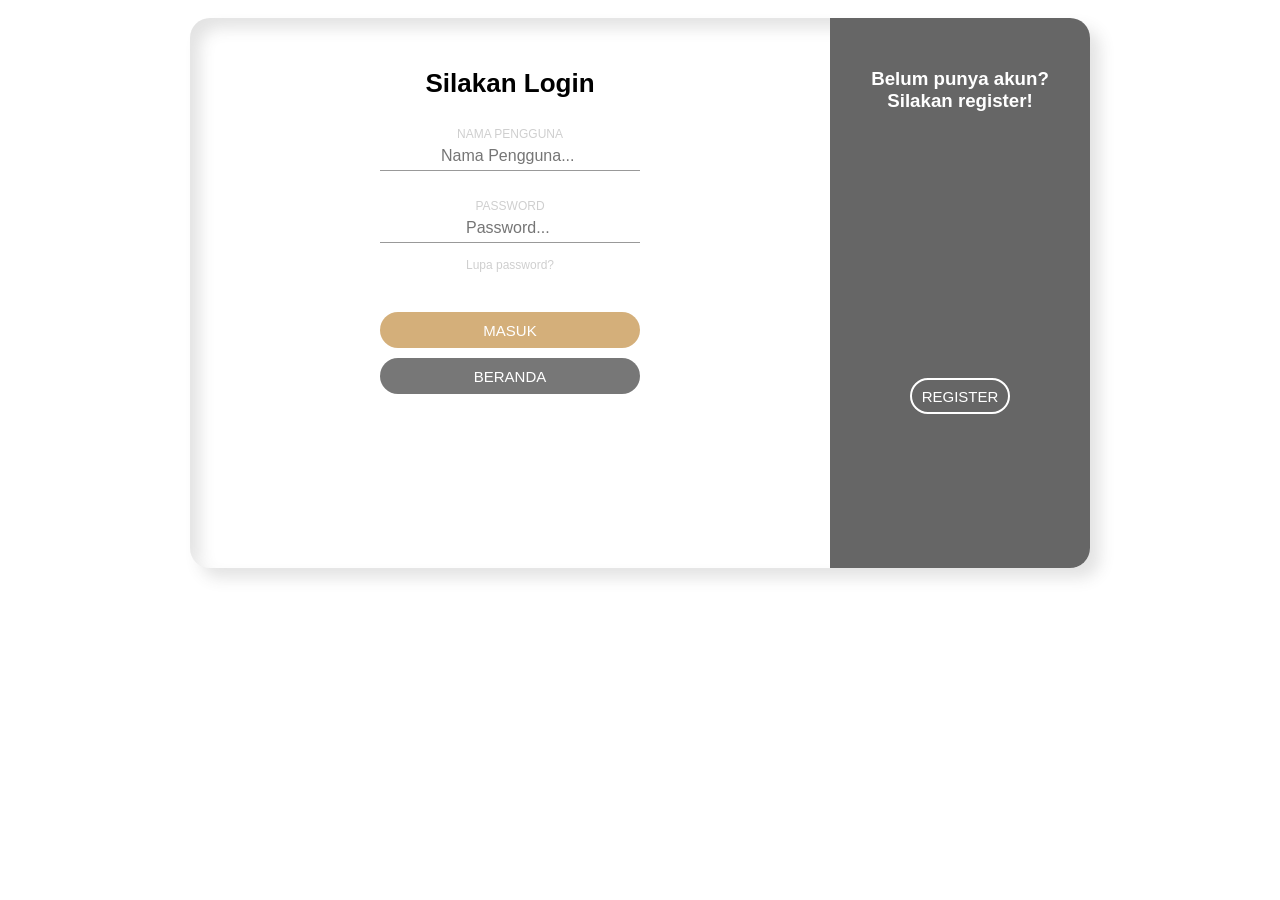
==== commit 8bdfd7b8: "Silakan" ====
--- a/login/index.html
+++ b/login/index.html
@@ -12,7 +12,7 @@
     <div class="cont">
         
         <form id="loginForm" class="form sign-in">
-            <h2>Silahkan Login</h2>
+            <h2>Silakan Login</h2>
             
             <label for="username">
                 <span>Nama Pengguna</span>
